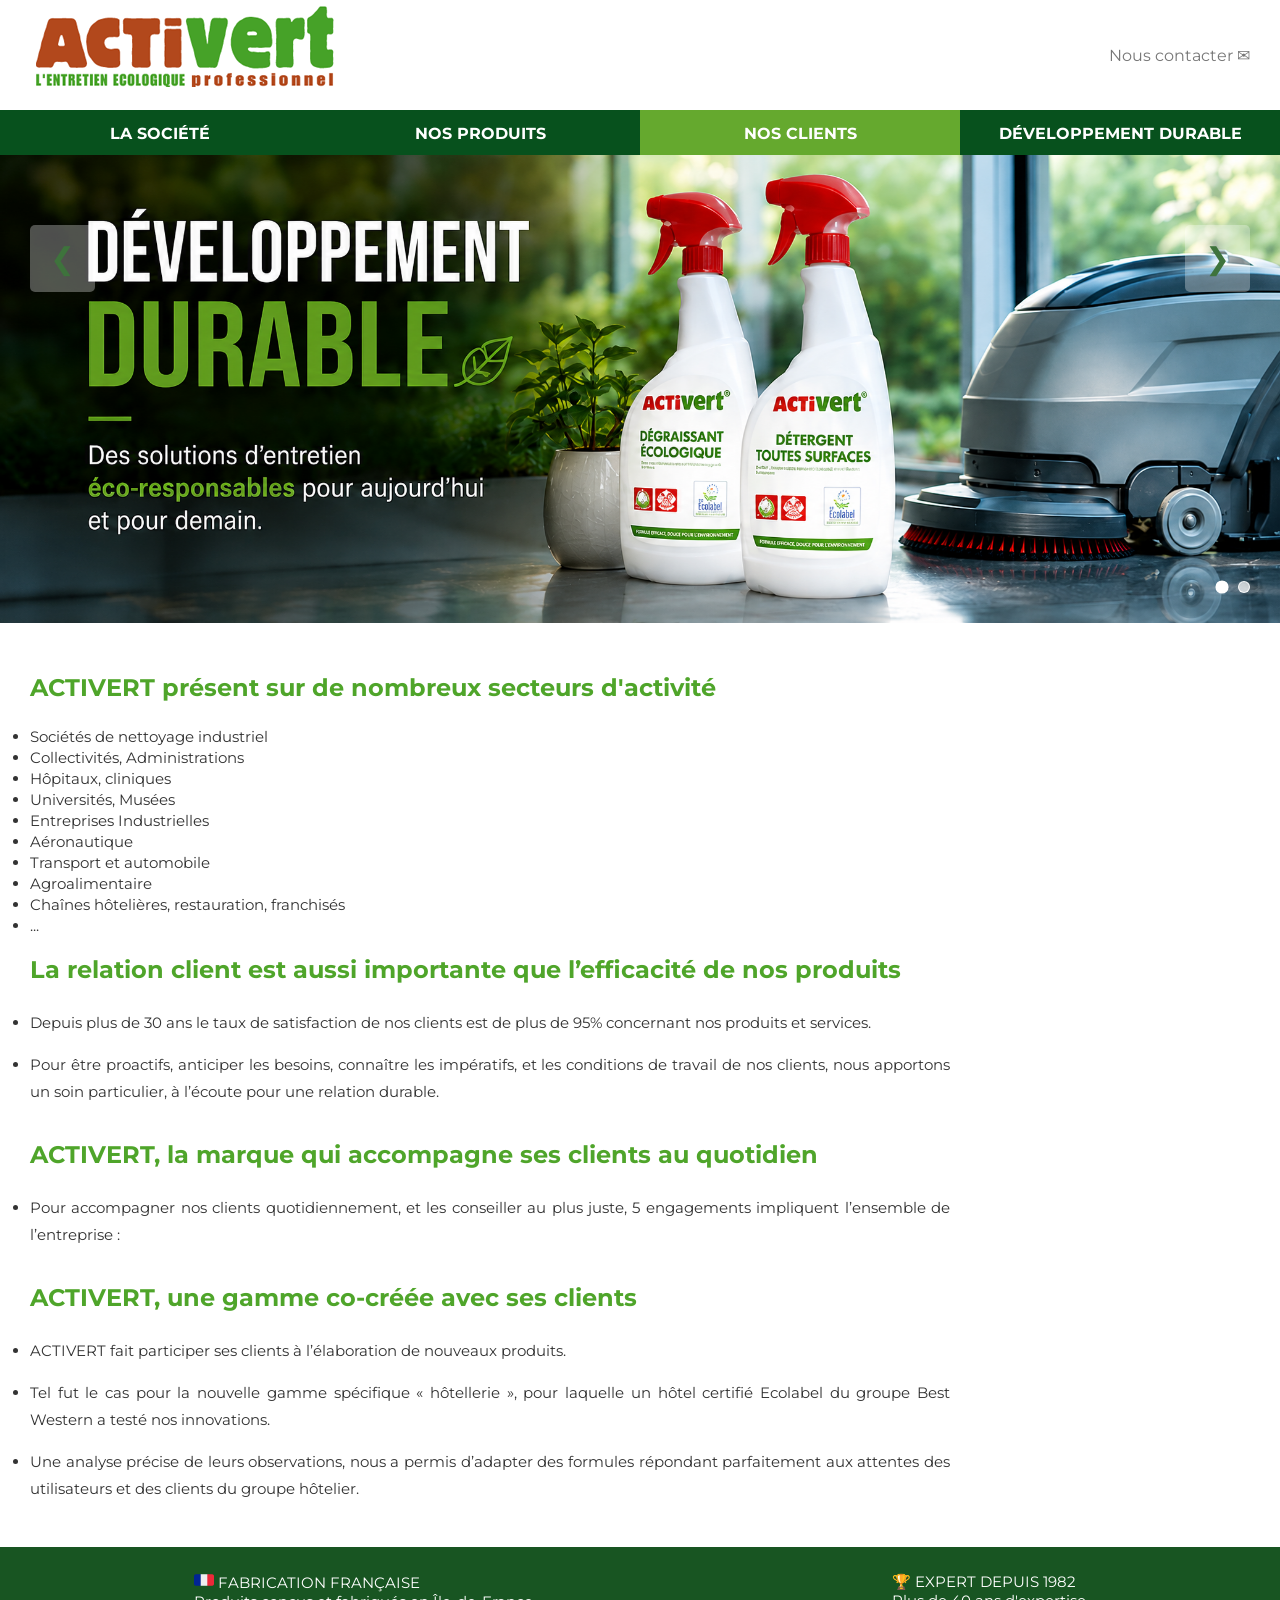
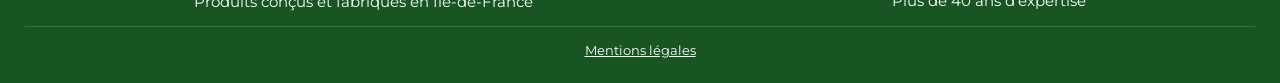
==== clients.html @ 41657b93 "Initial commit" ====
<!DOCTYPE html>
<html lang="fr">
<head>
    <meta charset="UTF-8">
    <meta name="viewport" content="width=device-width, initial-scale=1.0">
    <title>Activert - Nos clients</title>
    <link rel="stylesheet" href="style.css">
</head>

<body>

<div id="header-placeholder"></div>

<div id="hero-placeholder"></div>

<section class="content">

<h2>
ACTIVERT présent sur de nombreux secteurs d'activité
</h2>

<ul> 

  <li class="liste">Sociétés de nettoyage industriel</li>
  <li class="liste">Collectivités, Administrations</li>
  <li class="liste">Hôpitaux, cliniques</li>
  <li class="liste">Universités, Musées</li>
  <li class="liste">Entreprises Industrielles</li>
  <li class="liste">Aéronautique</li>
  <li class="liste">Transport et automobile</li>
  <li class="liste">Agroalimentaire</li>
  <li class="liste">Chaînes hôtelières, restauration, franchisés</li>
  <li class="liste">...</li>

</ul> 

<h2>
La relation client est aussi importante que l’efficacité de nos produits
</h2>

<div class="bloc-liste">

<ul> 

  <li class="text">Depuis plus de 30 ans le taux de satisfaction de nos clients est de plus
     de 95% concernant nos produits et services.
  </li>

  <li class="text">Pour être proactifs, anticiper les besoins, connaître les impératifs, et les conditions de travail de nos clients, 
    nous apportons un soin particulier, à l’écoute pour une relation durable.
  </li>

</ul> 

</div>

<h2>
ACTIVERT, la marque qui accompagne ses clients au quotidien
</h2>

<div class="bloc-liste">

<ul> 

  <li class="text">Pour accompagner nos clients quotidiennement, 
    et les conseiller au plus juste, 5 engagements impliquent l’ensemble de l’entreprise  :
  </li>

</ul> 

</div>

<h2>
ACTIVERT, une gamme co-créée avec ses clients
</h2>

<div class="bloc-liste">

<ul> 

  <li class="text">ACTIVERT fait participer ses clients à l’élaboration de nouveaux produits.</li>

  <li class="text">Tel fut le cas pour la nouvelle gamme spécifique « hôtellerie », pour laquelle un hôtel certifié
     Ecolabel du groupe Best Western a testé nos innovations.
  </li>

  <li class="text">Une analyse précise de leurs observations, nous a permis d’adapter des formules répondant
     parfaitement aux attentes des utilisateurs et des clients du groupe hôtelier.
  </li>

</ul> 

</div>

</section>

<div id="footer-placeholder"></div>

<script src="js/includes.js"></script>
<script src="script.js"></script>
</body>
</html>
---- style.css ----
@import url('https://fonts.googleapis.com/css2?family=Montserrat:wght@600;700&display=swap');

*{
    margin:0;
    padding:0;
    box-sizing:border-box;
    font-family:"Montserrat", sans-serif;
}

body{
    background:#fff;
    color:#333;
}

.page-container{
    max-width: 1320px;
    margin: 0 auto;
    width: 100%;
}

/* HEADER */
.top-header{

height:110px;
display:flex;
align-items:center;
justify-content:space-between;
max-width:1320px;
margin:0 auto;
padding:0 30px;

}

.logo{

font-size:55px;
font-weight:900;
color:#b74712;

}

.logo b{

color:#4fa52a;

}

.logo small{

display:block;
font-size:14px;
color:#55a42d;

}

.contact{

color:#777;
text-decoration:none;
transition:color 0.2s ease;

}

.contact:hover{
  color:#185522;
}

.nav-toggle{
  display:none;
  flex-direction:column;
  justify-content:center;
  gap:5px;
  width:36px;
  height:36px;
  border:none;
  background:none;
  cursor:pointer;
  padding:0;
}

.nav-toggle span{
  display:block;
  width:100%;
  height:3px;
  background:#185522;
  border-radius:2px;
  transition:transform 0.25s ease, opacity 0.25s ease;
}

.nav-toggle[aria-expanded="true"] span:nth-child(1){
  transform:translateY(8px) rotate(45deg);
}

.nav-toggle[aria-expanded="true"] span:nth-child(2){
  opacity:0;
}

.nav-toggle[aria-expanded="true"] span:nth-child(3){
  transform:translateY(-8px) rotate(-45deg);
}

nav{

height:45px;
background:#07511d;
display:flex;
justify-content:center;

}

nav .page-container{
  display:flex;
  height:100%;
}

nav a{

flex:1;
text-align:center;
padding:14px;
color:white;
font-weight:bold;
transition: background-color 0.2s ease;
text-decoration: none;
white-space:nowrap;

}

.tabs a{
  text-decoration: none;
  color:black;
}

nav .active{

background:#65a92e;

}

/* HERO */
.hero{

aspect-ratio: 2073 / 758;
max-height:550px;
min-height:220px;
background-size:cover;
background-position:center;

position:relative;

}

.overlay{

padding:70px;

color:white;
position:relative;

}

.overlay h1{

font-size:55px;

}

.overlay h1 span{

color:#70c42b;

}

.overlay p{

font-size:23px;
margin-top:25px;

}

.carousel-container{
  position:relative;
  top:0;
  left:0;
  width:100%;
  max-width:1320px;
  margin:0 auto;
  height:100%;
  display:flex;
  justify-content:space-between;
  align-items:flex-start;
  padding:70px 30px 0;
  box-sizing:border-box;
  pointer-events:none;
  z-index:0;
}

.carousel-dots{
  position:absolute;
  right:30px;
  bottom:30px;
  display:flex;
  gap:10px;
  z-index:21;
  pointer-events:none;
}

.carousel-dot{
  width:12px;
  height:12px;
  border-radius:50%;
  background:rgba(255,255,255,0.7);
  border:1px solid rgba(255, 255, 255, 0.9);
  transition:background 0.2s ease, transform 0.2s ease;
}

.carousel-dot.active{
  background:rgba(255,255,255,1);
  transform:scale(1.1);
}

.carousel-arrow{
  background:rgba(255,255,255,0.3);
  border:none;
  color:#3E733C;
  font-size:30px;
  padding:15px 20px;
  cursor:pointer;
  border-radius:5px;
  transition:background 0.3s ease;
  pointer-events:auto;

}

.carousel-arrow:hover{
  background:rgba(255,255,255,1);
}

.products{

position:absolute;
right:100px;
bottom:20px;
display:none;

}

.products img{

width:160px;
margin:10px;

}

/* CONTENT */
.content{

max-width:1320px;
margin:0 auto;
padding:30px 30px;

}

.text{
  margin-bottom: 15px;
  max-width:920px;
  font-size: 15px;
  text-align: justify;
  line-height: 1.8;
}

.text-2{
  margin-bottom: 15px;
  max-width:800px;
  font-size: 15px;
  text-align: justify;
  line-height: 1.8;
}

.liste{
  margin-bottom: 2px;
  max-width:600px;
  font-size: 15px;
}

.bloc-liste {
    display: flex;
    align-items: center;
    gap: 30px;
}

.image-liste {
    width: 300px;
    height: 200px;
}

.image-fixe {
    width: 150px;
    max-width: 100%;
    height: auto;
    display: block;
    margin: 10px 0 20px auto;
}

.tabs{
  display:flex;
  gap:10px;
  flex-wrap: wrap;
  margin-bottom: 20px;
}

.tabs a{
  text-decoration: none;
}

.tabs button{
  padding:15px 20px;
  border:none;
  background: #f0f0f0;
  color: #333;
  cursor: pointer;
  border-radius: 5px;
  transition: all 0.2s ease;
  font-weight: 600;
  font-size: 14px;
}

.tabs button:hover{
  background: #e0e0e0;
}

.tabs button.selected{
  background:#5aa529;
  color:white;
}

.selected{
  background:#5aa529;
  color:white;
}

h2{

color:#4fa52a;
margin:20px 0 25px;
font-size: 24px;

}

.content p{

line-height:1.7;
max-width:900px;

}

.cards{

display:grid;

grid-template-columns:repeat(4, minmax(0, 1fr));

grid-auto-rows:minmax(340px, auto);

gap:20px;

margin-top:40px;
width:100%;
align-items:stretch;
}

.card{
  position:relative;
  min-height:340px;
  height:100%;
  display:flex;
  flex-direction:column;
  justify-content:space-between;
  padding:30px;
  border-radius:15px;
  text-align:center;
  border:1px solid #ddd;
  background:#fff;
  box-shadow:0 8px 20px rgba(0,0,0,0.04);
  overflow:visible;
}

.icon{

font-size:30px;
--icon-size:125px;

}

.icon img{
    width:var(--icon-size);
    height:auto;
    display:inline-block;
    max-width:100%;
}

/* Contrôle flottant pour ajuster la taille des icônes */
.icon-size-control{
  position:fixed;
  right:16px;
  bottom:16px;
  background:rgba(255,255,255,0.95);
  border:1px solid #ddd;
  padding:8px 12px;
  border-radius:8px;
  box-shadow:0 6px 18px rgba(0,0,0,0.08);
  z-index:9999;
  display:flex;
  gap:8px;
  align-items:center;
  font-size:13px;
}

.icon-size-control input[type="range"]{
  width:140px;
}

.icon-size-control span{
  min-width:44px;
  text-align:right;
  font-weight:600;
}

.hidden{
  display:none !important;
}

.detail-points{
  display:none;
}

.card-toggle{
  display:inline-flex;
  align-items:center;
  gap:8px;
}

.card-toggle .chevron{
  display:inline-block;
  transition:transform 0.25s ease;
  font-size:11px;
}

.card-toggle[aria-expanded="true"] .chevron{
  transform:rotate(180deg);
}

/* Modale de détails (cartes développement durable) */
.detail-modal-overlay{
  position:fixed;
  inset:0;
  background:rgba(0,0,0,0.5);
  display:flex;
  align-items:center;
  justify-content:center;
  z-index:1000;
  opacity:0;
  visibility:hidden;
  transition:opacity 0.25s ease;
  padding:20px;
}

.detail-modal-overlay.open{
  opacity:1;
  visibility:visible;
}

.detail-modal{
  background:#fff;
  border-radius:15px;
  max-width:480px;
  width:100%;
  max-height:80vh;
  overflow-y:auto;
  padding:30px;
  position:relative;
  text-align:left;
  transform:translateY(12px) scale(0.97);
  transition:transform 0.25s ease;
}

.detail-modal-overlay.open .detail-modal{
  transform:translateY(0) scale(1);
}

.detail-modal h3{
  margin-bottom:18px;
}

.detail-modal ul{
  list-style:none;
}

.detail-modal li{
  margin-bottom:10px;
  line-height:1.5;
  font-size:14px;
}

.detail-modal-close{
  position:absolute;
  top:18px;
  right:18px;
  border:0;
  background:none;
  font-size:20px;
  line-height:1;
  cursor:pointer;
  color:#888;
  padding:4px;
}

.detail-modal-close:hover{
  color:#333;
}

.detail-card{
  background:#58a52a;
  color:white;
  border:none;
}

.detail-card h2{
  margin-top:0;
}

.detail-card ul{
  list-style:none;
  padding:0;
  margin-top:20px;
  text-align:left;
  line-height:1.7;
}

.detail-card ul li{
  margin-bottom:12px;
}

.detail-card button{
  background:#efffe8;
  color:#4fa52a;
}

.card h3{

margin:20px 0;

}

.card button,
.performance button{

border:0;
padding:12px 30px;
border-radius:20px;
margin-top:20px;
background:#6aaa25;
color:white;

}

.performance button{
  background:#ffffff;
  color:#000000;
}

.orange button{

background:#e9a000;

}

.orange h3{

color:#e9a000;

}

.blue button{

background:#2d78c0;

}

.blue h3{

color:#2d78c0;

}

.green h3{

color:#58a52a;

}

.pink button{

background:#ffa6e4;

}

.pink h3{

color:#ffa6e4;

}

.performance{

background:#58a52a;
color:white;
padding:30px;
border-radius:15px;

}

.performance h2{

color:white;

}

.performance li{

margin:15px 0;

}

/*==========================
   PARTIE PRODUITS DYNAMIQUE
========================== */

.catalog-category {
    width: 100%;
    padding: 40px 30px;
    border-bottom: 1px solid #eee;
}

.catalog-category:last-child {
    border-bottom: none;
}

   /*HEADER*/

.category-header {
    display: flex;
    align-items: center;
    margin-bottom: 35px;
}

.category-icon {
    width: 80px;
    height: 80px;
    flex-shrink: 0;
}

.category-icon img {
    width: 100%;
    height: 100%;
    object-fit: cover;
}

.category-title {
    flex: 1;
    margin-left: 15px;
    background: linear-gradient(
        to right,
        #ececec,
        #cdd8e7
    );
    padding: 14px 20px;
}

.category-title h2 {
    margin: 0;
    font-size: 2rem;
    font-weight: 300;
}

/* PRODUITS */

.category-content {
    width: 100%;
}

.products-list {
    width: 100%;
}

.product-item {
    display: flex;
    justify-content: space-between;
    align-items: flex-start;
    gap: 40px;
    margin-bottom: 50px;
}

.product-text {
    flex: 1;
}

.product-images {
    display: flex;
    align-items: center;
    gap: 12px;
    flex-shrink: 0;
}

.label-badge {
    width: 60px;
    height: auto;
}

.product-visual {
    width: 140px;
    height: auto;
    display: block;
}

.product-item:last-child {
    margin-bottom: 0;
}

.product-item h3 {
    margin: 0 0 8px;
    font-size: 1.25rem;
    font-weight: 500;
}

.product-subtitle {
    margin: 0 0 10px;
    font-size: 1rem;
}

.product-description {
    margin-bottom: 10px;
    color: #555;
    line-height: 1.55;
}

.product-features {
    margin: 0;
    padding: 0;
    list-style: none;
}

.product-features li {
    color: #777;
    font-size: 0.95rem;
    margin-bottom: 4px;
}

.label-badge img {
    width: 70px;
    height: auto;
}

.product-visual img {
    width: 140px;
    height: auto;
}

/*RESPONSIVE*/

@media (max-width: 900px) {

    .category-content {
        grid-template-columns: 1fr;
    }

    .product-visual {
        margin-bottom: 0;
    }

    .product-item {
        flex-direction: column;
        align-items: flex-start;
        gap: 20px;
    }

    .product-images {
        width: 100%;
        justify-content: flex-start;
    }
}

@media (max-width: 600px) {

    .category-header {
        flex-direction: column;
        align-items: flex-start;
        gap: 15px;
    }

    .category-title {
        width: 100%;
        margin-left: 0;
    }

    .category-title h2 {
        font-size: 1.6rem;
    }

    .tabs {
        flex-direction: column;
    }

    .tabs button {
        width: 100%;
    }

    .product-item {
        flex-direction: column;
    }

    .product-images {
        width: 100%;
    }

    .top-header{
        padding: 0 20px;
    }

    .logo img{
        height: 40px;
        width: auto;
    }

    .contact{
        display: none;
    }

    .nav-toggle{
        display: flex;
    }

    nav{
        height: auto;
        overflow: hidden;
        max-height: 0;
        transition: max-height 0.3s ease;
    }

    nav.nav-open{
        max-height: 320px;
    }

    nav .page-container{
        flex-direction: column;
    }

    nav a{
        flex: none;
        text-align: left;
        padding: 14px 20px;
    }

    .hero{
        min-height:160px;
    }

    .cards{
        grid-template-columns: 1fr;
    }
}

@media (max-width: 900px) {
    .cards{
        grid-template-columns: repeat(2, minmax(0, 1fr));
    }
}

/* FOOTER */
footer{

background:#185522;
color:white;

padding:25px;

font-size:15px;
}

footer .page-container{
  display:flex;
  justify-content:space-around;
  flex-wrap:wrap;
  gap:20px;
}

.footer-legal{
  justify-content:center;
  margin-top:15px;
  padding-top:15px;
  border-top:1px solid rgba(255,255,255,0.15);
}

.footer-legal a{
  color:white;
  font-size:13px;
  text-decoration:underline;
}

.image-footer {
    width: 20px;
    height: 16px;
    display: relative;
    align-items: top;
}

/* PAGE CONTACT */
.contact-layout{
  display: flex;
  gap: 50px;
  align-items: flex-start;
  margin-top: 20px;
}

.contact-address{
  flex: 0 0 280px;
}

.contact-form-wrapper{
  flex: 1;
  min-width: 0;
}

.contact-form{
  display: grid;
  grid-template-columns: repeat(2, minmax(0, 1fr));
  gap: 18px;
  margin-top: 20px;
}

.form-row{
  display: flex;
  flex-direction: column;
  gap: 6px;
}

.form-row-full{
  grid-column: 1 / -1;
}

.form-row label{
  font-size: 14px;
  font-weight: 600;
  color: #333;
}

.form-row input,
.form-row textarea{
  border: 1px solid #ccc;
  border-radius: 6px;
  padding: 10px 12px;
  font-family: inherit;
  font-size: 14px;
}

.form-row input:focus,
.form-row textarea:focus{
  outline: none;
  border-color: #58a52a;
  box-shadow: 0 0 0 2px rgba(88, 165, 42, 0.2);
}

.form-note{
  grid-column: 1 / -1;
  font-size: 13px;
  color: #777;
}

.contact-form button[type="submit"]{
  grid-column: 1 / -1;
  width: fit-content;
}

.form-success{
  grid-column: 1 / -1;
  background: #eaf6e3;
  color: #2f6b14;
  border: 1px solid #b9e2a0;
  border-radius: 8px;
  padding: 12px 16px;
  font-size: 14px;
}

.legal-note{
  margin-top: 25px;
  font-size: 13px;
  color: #777;
}

@media (max-width: 700px) {
  .contact-layout{
    flex-direction: column;
  }

  .contact-form{
    grid-template-columns: 1fr;
  }
}
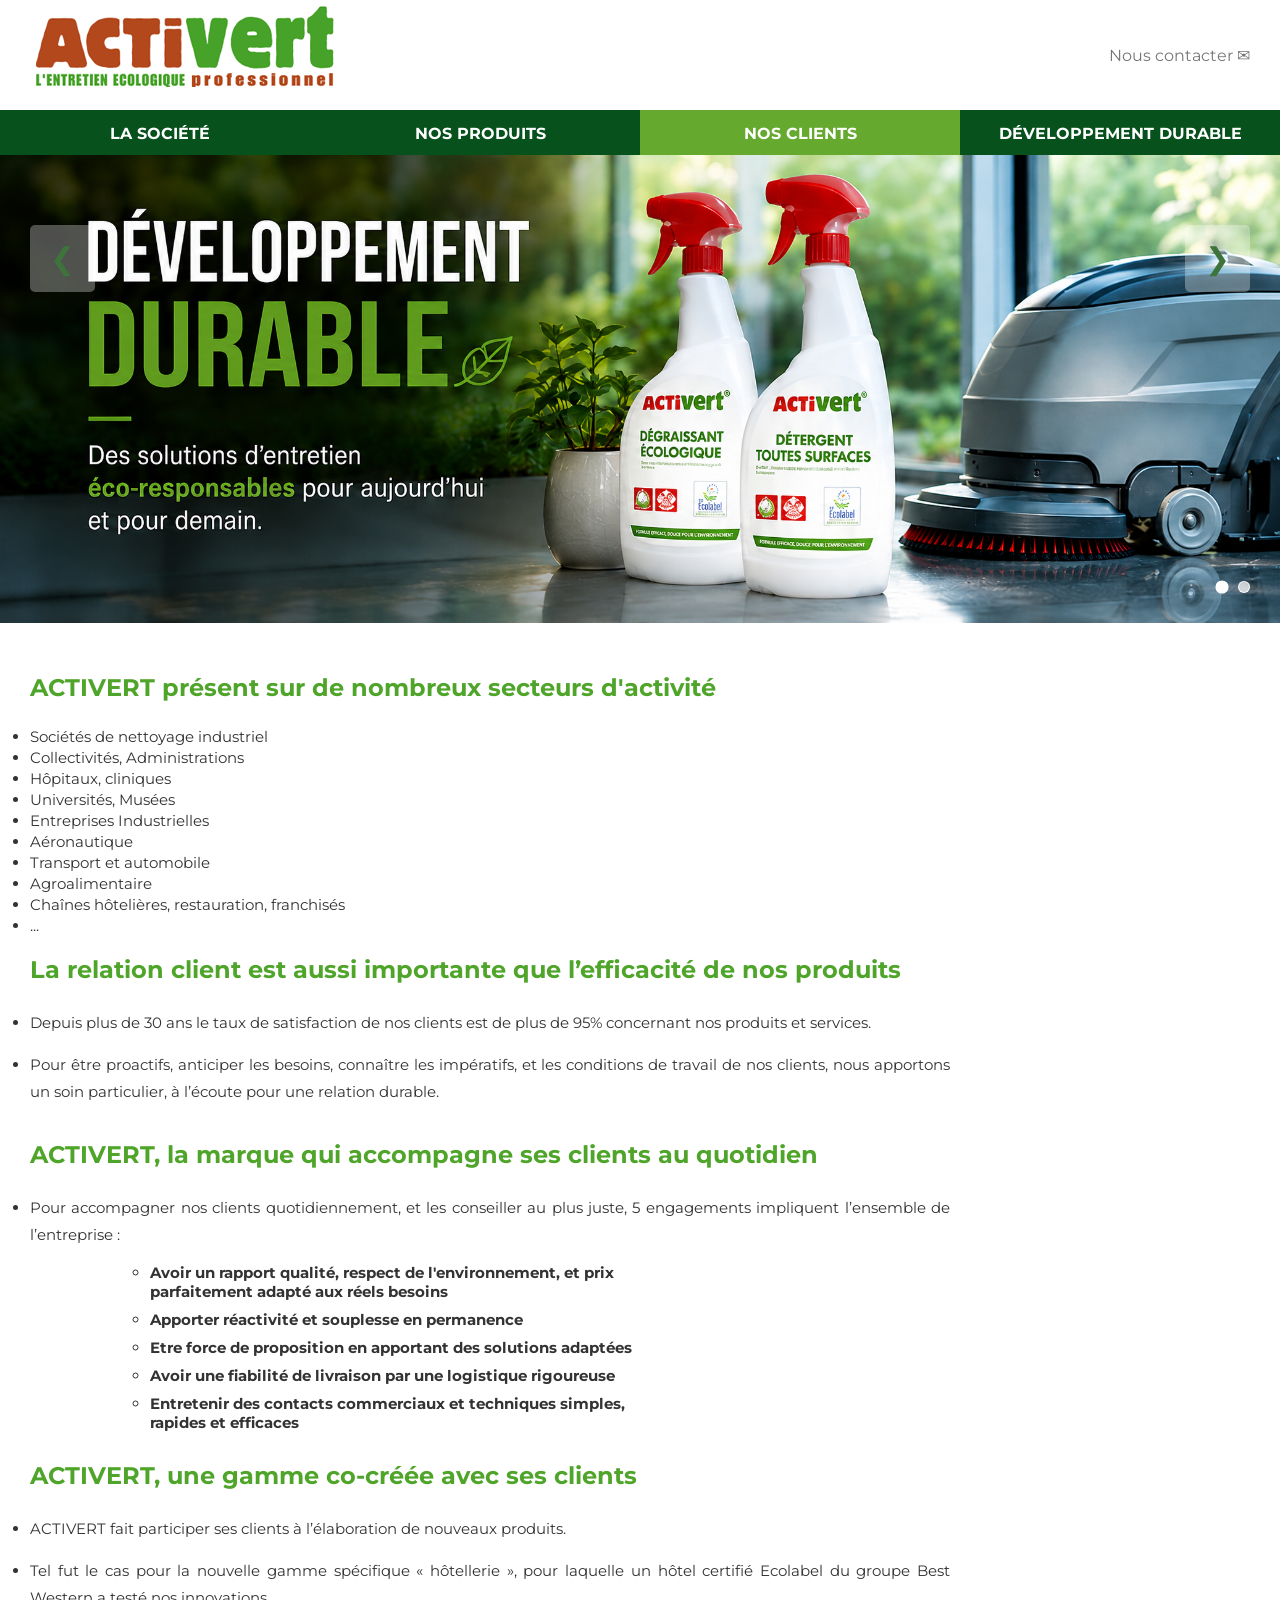
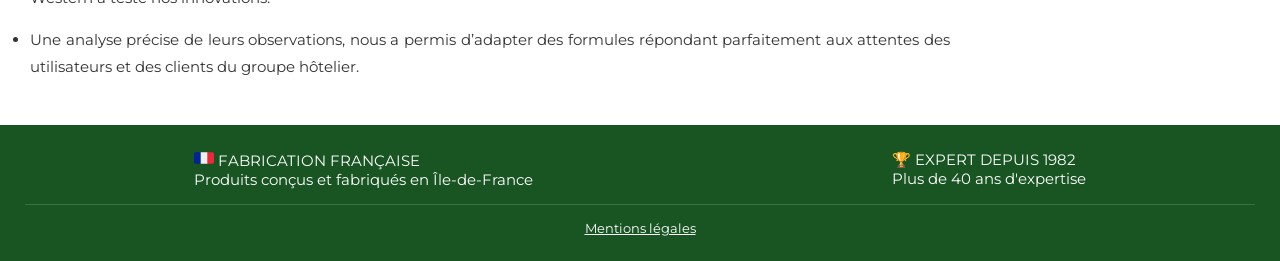
==== commit 43e8e18c: "changements visuels de la page produits" ====
--- a/clients.html
+++ b/clients.html
@@ -66,6 +66,24 @@
     et les conseiller au plus juste, 5 engagements impliquent l’ensemble de l’entreprise  :
   </li>
 
+  <ul>
+
+    <li class="liste2">Avoir un rapport qualité, respect de l'environnement, et prix
+      parfaitement adapté aux réels besoins
+    </li>
+
+    <li class="liste2">Apporter réactivité et souplesse en permanence</li>
+
+    <li class="liste2">Etre force de proposition en apportant des solutions adaptées
+    </li>
+
+    <li class="liste2">Avoir une fiabilité de livraison par une logistique rigoureuse
+    </li>
+
+    <li class="liste2">Entretenir des contacts commerciaux et techniques simples, rapides et efficaces</li>
+
+  </ul>
+
 </ul> 
 
 </div>
--- a/style.css
+++ b/style.css
@@ -283,6 +283,14 @@
   font-size: 15px;
 }
 
+.liste2{
+  margin-bottom: 9px;
+  margin-left: 120px;
+  max-width:500px;
+  font-size: 15px;
+  font-weight: bold;
+}
+
 .bloc-liste {
     display: flex;
     align-items: center;
@@ -713,8 +721,8 @@
 }
 
 .label-badge {
-    width: 60px;
-    height: auto;
+    width: 100px;
+    height: 85px;
 }
 
 .product-visual {
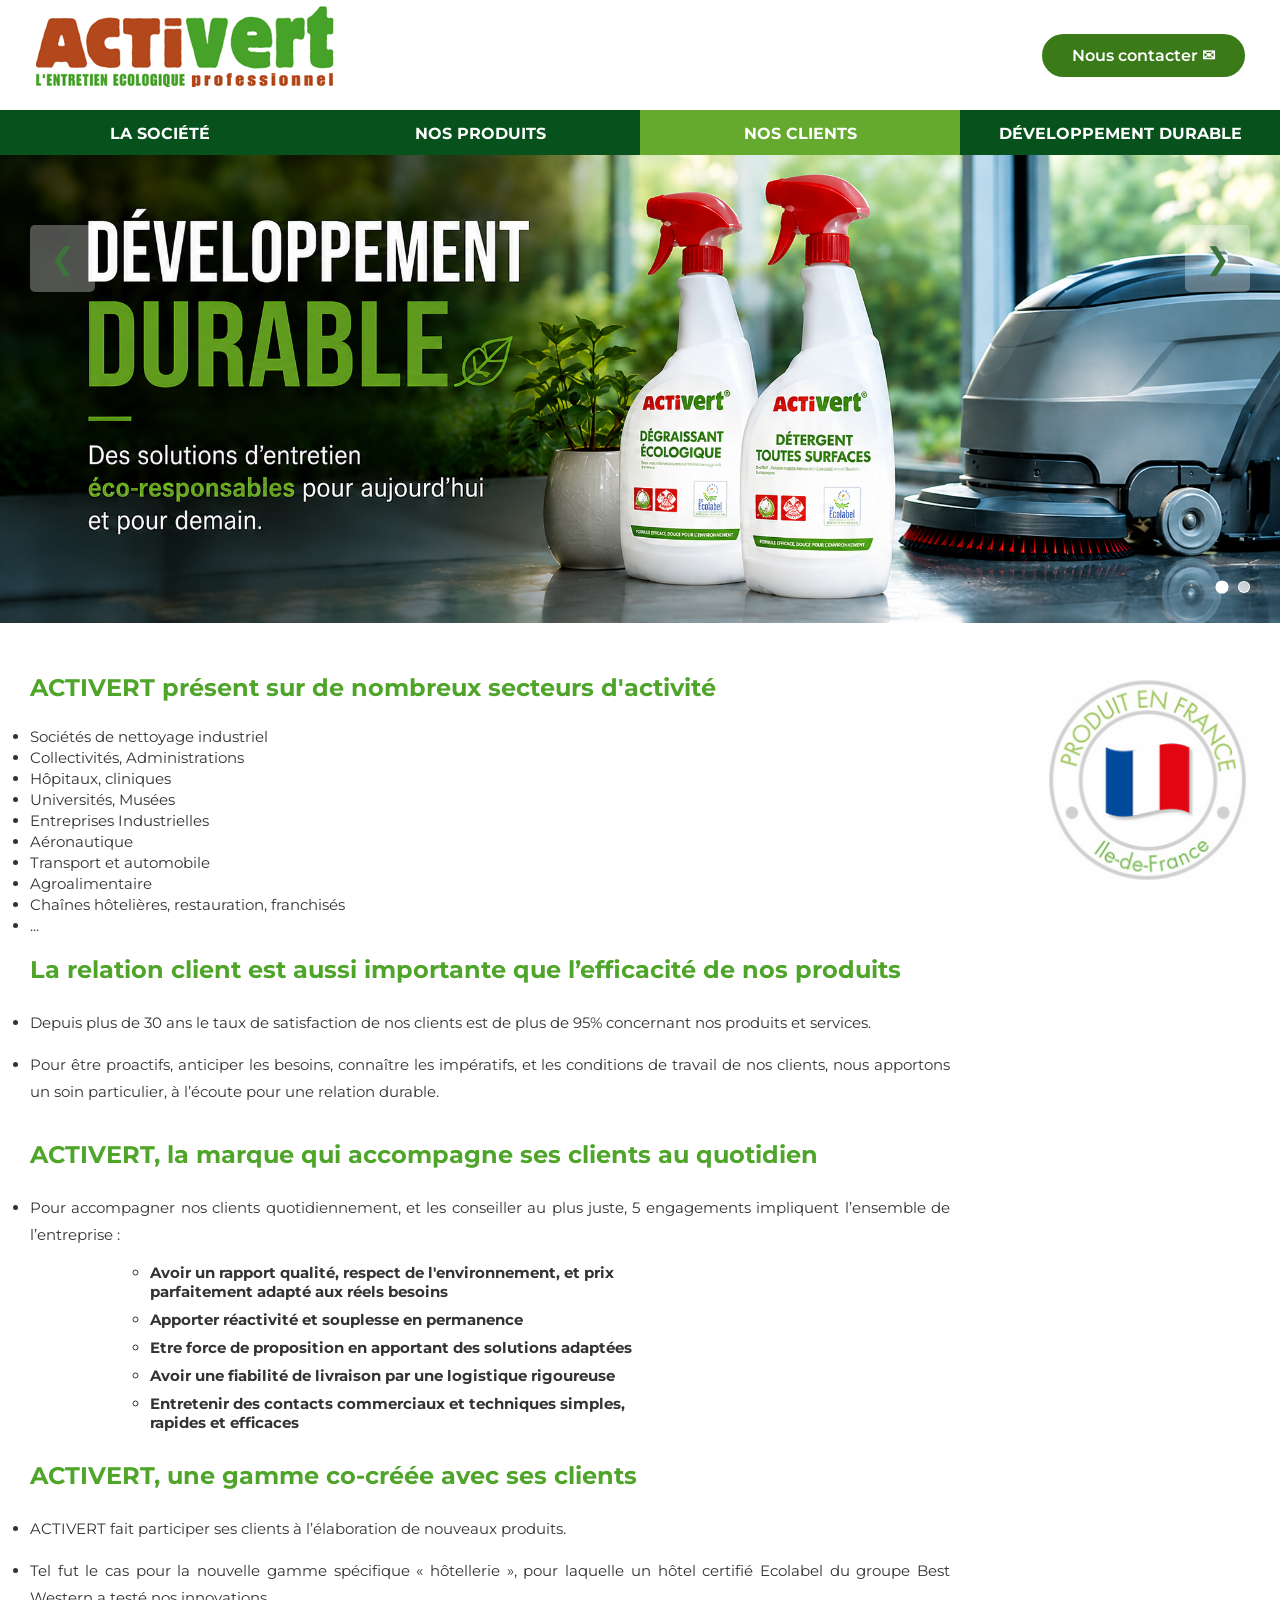
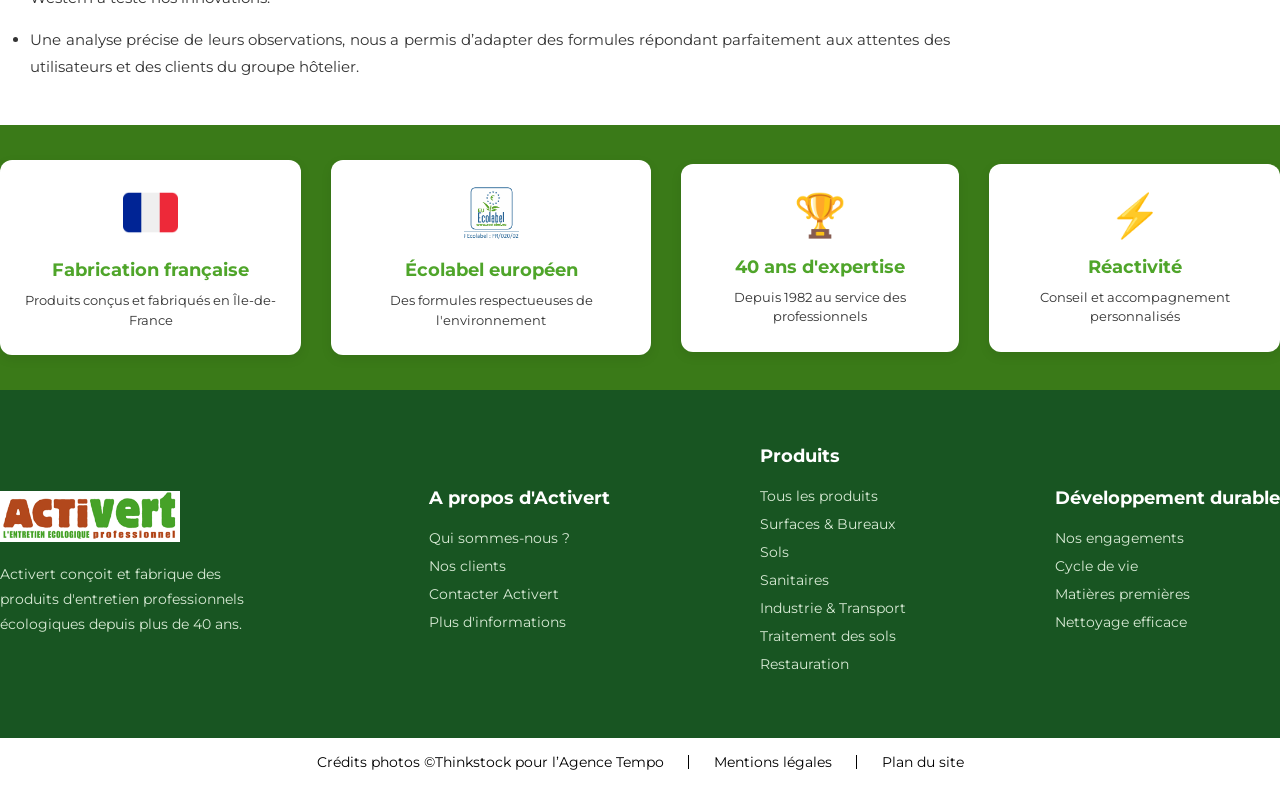
==== commit 2611eddb: "changements sur le footer" ====
--- a/clients.html
+++ b/clients.html
@@ -15,7 +15,9 @@
 
 <section class="content">
 
-<h2>
+<img src="Assets/logo_fr.png" class="image-fixe">
+
+<h2 class="anchor">
 ACTIVERT présent sur de nombreux secteurs d'activité
 </h2>
 
--- a/style.css
+++ b/style.css
@@ -54,15 +54,23 @@
 }
 
 .contact{
-
-color:#777;
-text-decoration:none;
-transition:color 0.2s ease;
-
+  color: white;
+  text-decoration: none;
+  transition: filter 0.05s ease, transform 0.05s ease;
+  background: #3A7A18;
+  padding: 12px 30px;
+  border-radius: 30px;
+  border-width: 5px;
+  border-color: white;
+  border-style:solid;
+  font-weight: 600;
+  display: inline-block;
+  cursor: pointer;
 }
 
 .contact:hover{
-  color:#185522;
+  filter: brightness(0.95);
+  transform: scale(1.02);
 }
 
 .nav-toggle{
@@ -302,19 +310,48 @@
     height: 200px;
 }
 
+.image-fixe-matieres {
+    position: absolute;
+    top: calc(anchor(--titre bottom) + 40px);
+    right: anchor(--titre right);
+
+
+    width: 210px;
+    height: 210px;
+
+    z-index: 5;
+    pointer-events: none;
+}
+
 .image-fixe {
-    width: 150px;
-    max-width: 100%;
-    height: auto;
-    display: block;
-    margin: 10px 0 20px auto;
+    position: absolute;
+    top: calc(anchor(--titre bottom) - 30px);
+    right: anchor(--titre right);
+
+
+    width: 210px;
+    height: 210px;
+
+    z-index: 5;
+    pointer-events: none;
 }
 
 .tabs{
   display:flex;
   gap:10px;
   flex-wrap: wrap;
-  margin-bottom: 20px;
+}
+
+#product-section-tabs-placeholder .tabs{
+  display:flex;
+  gap:10px;
+  flex-wrap: wrap;
+  justify-content: center;
+  margin-top: 40px;
+  padding: 10px 40px;
+  max-width: 1320px;
+  margin-left: auto;
+  margin-right: auto;
 }
 
 .tabs a{
@@ -352,6 +389,12 @@
 color:#4fa52a;
 margin:20px 0 25px;
 font-size: 24px;
+
+}
+
+.anchor{
+
+anchor-name: --titre;
 
 }
 
@@ -640,6 +683,36 @@
 
 }
 
+.section-tabs{
+  display:flex;
+  gap:10px;
+  flex-wrap:wrap;
+  justify-content:center;
+  margin-top:40px;
+  padding:10px 40px;
+  max-width:1320px;
+  margin-left:auto;
+  margin-right:auto;
+}
+
+.section-tabs a{
+  text-decoration:none;
+}
+
+.section-tabs button{
+  padding:15px 20px;
+  border:none;
+  background:#f0f0f0;
+  color:#333;
+  cursor:pointer;
+  border-radius:5px;
+}
+
+.section-tabs button.selected{
+  background:#5aa529;
+  color:white;
+}
+
 /*==========================
    PARTIE PRODUITS DYNAMIQUE
 ========================== */
@@ -885,33 +958,79 @@
 }
 
 /* FOOTER */
+
 footer{
-
-background:#185522;
-color:white;
-
-padding:25px;
-
-font-size:15px;
-}
-
-footer .page-container{
+  font-size:14px;
+}
+
+/* Partie haute */
+
+.footer-top{
+  background:#3A7A18;
+  color:white;
+}
+
+.footer-top .page-container{
   display:flex;
-  justify-content:space-around;
-  flex-wrap:wrap;
-  gap:20px;
-}
-
-.footer-legal{
+  justify-content:space-between;
+  align-items:center;
+  gap:30px;
+}
+
+.footer-section{
+  flex:1;
+  position:relative;
+  padding:0 25px;
+}
+
+/* Séparateurs verticaux blancs */
+.footer-section:not(:last-child)::after{
+  content:"";
+  position:absolute;
+  right:0;
+  top:10%;
+  height:80%;
+  width:1px;
+  background:white;
+}
+
+/* Partie basse */
+
+.footer-bottom{
+  background:white;
+  border-top:1px solid #d9d9d9;
+  padding:15px 40px;
+}
+
+.footer-bottom .page-container{
+  display:flex;
   justify-content:center;
-  margin-top:15px;
-  padding-top:15px;
-  border-top:1px solid rgba(255,255,255,0.15);
-}
-
-.footer-legal a{
-  color:white;
-  font-size:13px;
+  align-items:center;
+  gap:0;
+}
+
+.footer-link-section{
+  position:relative;
+  padding:0 25px;
+}
+
+/* Séparateurs verticaux noirs */
+.footer-link-section:not(:last-child)::after{
+  content:"";
+  position:absolute;
+  right:0;
+  top:10%;
+  height:80%;
+  width:1px;
+  background:black;
+}
+
+.footer-link-section a{
+  color:black;
+  text-decoration:none;
+}
+
+.footer-link-section a[href]:hover{
   text-decoration:underline;
 }
 
@@ -920,6 +1039,142 @@
     height: 16px;
     display: relative;
     align-items: top;
+}
+
+/* ==========================
+   BANDE ARGUMENTS
+========================== */
+
+.footer-trust-bar{
+  display:grid;
+  grid-template-columns:repeat(4,1fr);
+  gap:25px;
+  padding:35px 0;
+}
+
+.trust-item{
+  background:white;
+  border-radius:12px;
+  padding:25px 20px;
+  text-align:center;
+  color:#333;
+  box-shadow:0 4px 12px rgba(0,0,0,0.08);
+}
+
+.trust-item img{
+  width:55px;
+  height:55px;
+  object-fit:cover;
+  margin-bottom:15px;
+}
+
+.trust-icon{
+  display:block;
+  font-size:42px;
+  margin-bottom:15px;
+}
+
+.trust-item h4{
+  color:#4fa52a;
+  margin-bottom:10px;
+  font-size:18px;
+}
+
+.trust-item p{
+  font-size:13px;
+  line-height:1.5;
+}
+
+/* ==========================
+   FOOTER PRINCIPAL
+========================== */
+
+.footer-main{
+  background:#185522;
+  color:white;
+  padding:55px 0;
+}
+
+.footer-grid{
+  display:grid;
+  grid-template-columns:
+    1.4fr
+    1fr
+    1fr
+    1fr;
+  gap:50px;
+}
+
+.footer-column{
+  display:flex;
+  flex-direction:column;
+}
+
+.footer-column h3{
+  margin-bottom:20px;
+  font-size:18px;
+  color:white;
+}
+
+.footer-column a{
+  color:#d8ead5;
+  text-decoration:none;
+  margin-bottom:10px;
+  transition:0.2s;
+}
+
+.footer-column a:hover{
+  color:white;
+}
+
+.footer-logo{
+  width:180px;
+  margin-bottom:20px;
+}
+
+.footer-description{
+  color:#d8ead5;
+  line-height:1.8;
+  max-width:280px;
+}
+
+/* ==========================
+   FOOTER BAS
+========================== */
+
+.footer-bottom{
+  border-top:none;
+}
+
+/* ==========================
+   RESPONSIVE
+========================== */
+
+@media (max-width:900px){
+
+  .footer-trust-bar{
+    grid-template-columns:repeat(2,1fr);
+  }
+
+  .footer-grid{
+    grid-template-columns:1fr 1fr;
+  }
+}
+
+@media (max-width:600px){
+
+  .footer-trust-bar{
+    grid-template-columns:1fr;
+  }
+
+  .footer-grid{
+    grid-template-columns:1fr;
+    gap:35px;
+  }
+
+  .footer-main{
+    padding:40px 25px;
+  }
 }
 
 /* PAGE CONTACT */
